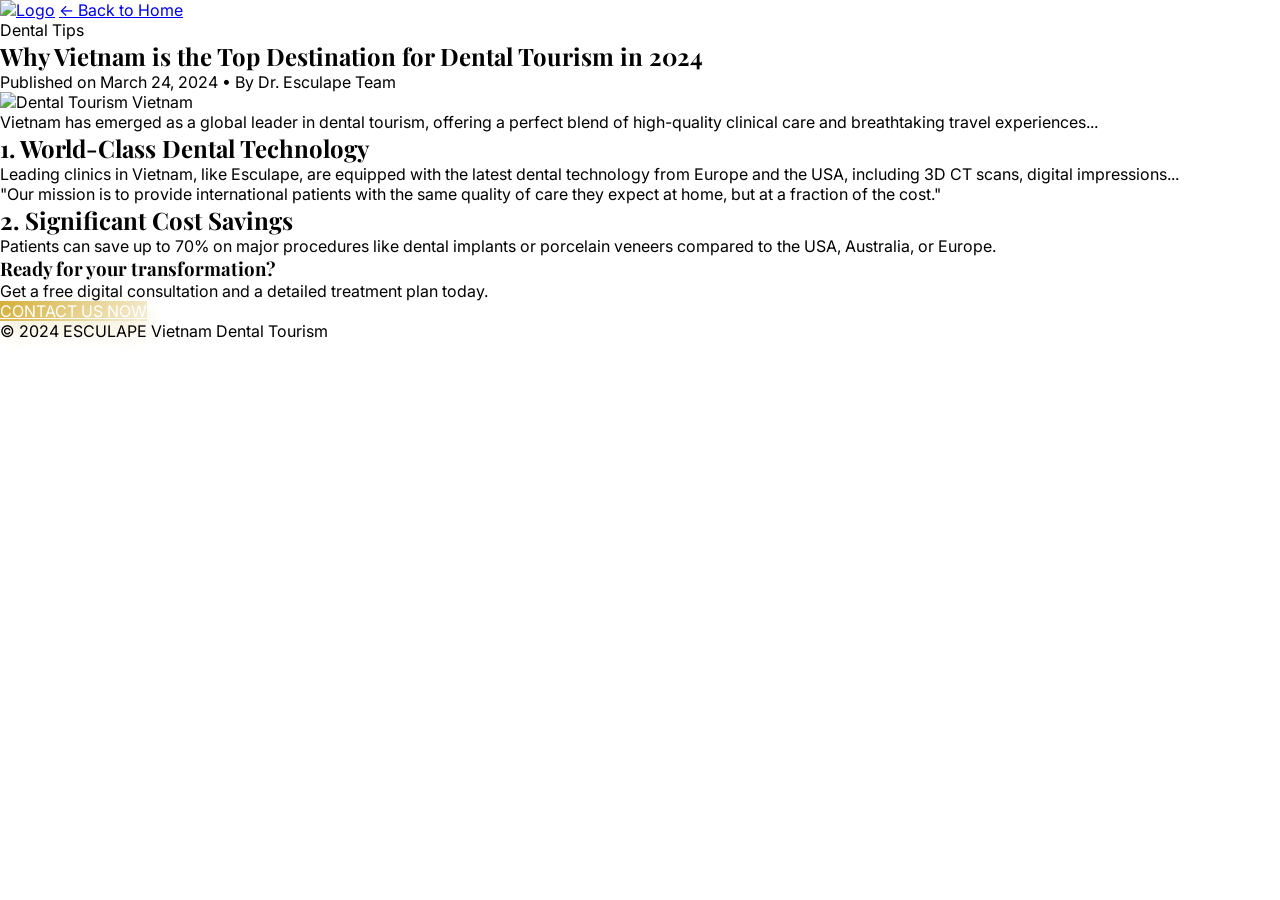
==== blog.html @ 0114f99b "Add files via upload" ====
<!DOCTYPE html>
<html lang="en">
<head>
    <meta charset="UTF-8">
    <meta name="viewport" content="width=device-width, initial-scale=1.0">
    <title>Blog - Dental Tourism Experience in Vietnam | ESCULAPE</title>
    <link href="https://fonts.googleapis.com/css2?family=Playfair+Display:wght@700&family=Inter:wght@300;400;600&display=swap" rel="stylesheet">
    <link rel="stylesheet" href="https://cdnjs.cloudflare.com/ajax/libs/remixicon/4.5.0/remixicon.min.css">
    <link rel="stylesheet" href="styles.css"> </head>
<body class="bg-white">

    <nav class="bg-white border-b border-gray-100 py-4 px-6 sticky top-0 z-50">
        <div class="max-w-screen-xl mx-auto flex justify-between items-center">
            <a href="index.html"><img src="images/logo.png" class="h-10" alt="Logo"></a>
            <a href="index.html" class="text-sm font-semibold text-amber-700">← Back to Home</a>
        </div>
    </nav>

    <main class="max-w-screen-md mx-auto py-16 px-6">
        <article>
            <header class="text-center mb-12">
                <span class="text-amber-600 font-semibold tracking-widest text-xs uppercase">Dental Tips</span>
                <h1 class="text-4xl md:text-5xl font-serif font-bold mt-4 mb-6 text-gray-900 leading-tight">
                    Why Vietnam is the Top Destination for Dental Tourism in 2024
                </h1>
                <p class="text-gray-400 text-sm">Published on March 24, 2024 • By Dr. Esculape Team</p>
            </header>

            <div class="rounded-[2rem] overflow-hidden mb-12 shadow-xl">
                <img src="images/blog-hero.jpg" alt="Dental Tourism Vietnam" class="w-full h-auto">
            </div>

            <div class="prose prose-amber max-w-none text-gray-700 leading-relaxed space-y-6 text-lg">
                <p>
                    Vietnam has emerged as a global leader in dental tourism, offering a perfect blend of high-quality clinical care and breathtaking travel experiences...
                </p>
                
                <h2 class="text-2xl font-serif font-bold text-gray-800 mt-10">1. World-Class Dental Technology</h2>
                <p>
                    Leading clinics in Vietnam, like Esculape, are equipped with the latest dental technology from Europe and the USA, including 3D CT scans, digital impressions...
                </p>

                <blockquote class="border-l-4 border-amber-500 pl-6 italic text-gray-600 my-8">
                    "Our mission is to provide international patients with the same quality of care they expect at home, but at a fraction of the cost."
                </blockquote>

                <h2 class="text-2xl font-serif font-bold text-gray-800 mt-10">2. Significant Cost Savings</h2>
                <p>
                    Patients can save up to 70% on major procedures like dental implants or porcelain veneers compared to the USA, Australia, or Europe.
                </p>
            </div>

            <div class="mt-16 p-10 bg-gray-50 rounded-[2rem] text-center border border-amber-100">
                <h3 class="text-2xl font-serif font-bold mb-4">Ready for your transformation?</h3>
                <p class="mb-8 text-gray-600">Get a free digital consultation and a detailed treatment plan today.</p>
                <a href="index.html" class="btn-primary px-10 py-4 rounded-2xl font-bold inline-block">CONTACT US NOW</a>
            </div>
        </article>
    </main>

    <footer class="bg-white py-12 border-t border-gray-100 text-center text-gray-400 text-xs">
        <p>© 2024 ESCULAPE Vietnam Dental Tourism</p>
    </footer>

</body>
</html>
---- styles.css ----
/* RESET & FONTS */
* {
    margin: 0;
    padding: 0;
    box-sizing: border-box;
}

:root {
    --gold-primary: #D4AF37;
    --gold-dark: #B8860B;
    --gold-gradient: linear-gradient(135deg, #D4AF37 0%, #F4EBD0 50%, #B8860B 100%);
}

html {
    scroll-behavior: smooth;
}

body {
    font-family: 'Inter', sans-serif;
}

.font-serif {
    font-family: 'Playfair Display', serif;
}

/* NÚT BẤM GOLD SANG TRỌNG */
.btn-primary {
    background: var(--gold-gradient);
    background-size: 200% auto;
    color: white;
    border: none;
    cursor: pointer;
    transition: all 0.4s ease;
    box-shadow: 0 10px 20px rgba(212, 175, 55, 0.2);
}

.btn-primary:hover {
    background-position: right center;
    transform: translateY(-2px);
    box-shadow: 0 15px 30px rgba(212, 175, 55, 0.4);
}

.btn-primary:active {
    transform: scale(0.95);
}

/* NÚT NỔI (FLOATING) */
.floating-btn {
    transition: all 0.3s cubic-bezier(0.175, 0.885, 0.32, 1.275);
}

.floating-btn:hover {
    transform: translateY(-5px) scale(1.1);
}

.floating-btn:active {
    transform: scale(0.9);
}

/* INPUT FIELDS */
.input-field {
    width: 100%;
    padding: 1rem 1.5rem;
    border-radius: 1rem;
    border: 1px solid #F3F4F6;
    background-color: #F9FAFB;
    outline: none;
    transition: all 0.3s ease;
}

.input-field:focus {
    background-color: white;
    border-color: var(--gold-primary);
    box-shadow: 0 0 0 4px rgba(212, 175, 55, 0.1);
}

/* RESPONSIVE MAP */
iframe {
    filter: sepia(10%) contrast(105%);
}

/* POPUP ANIMATION */
#main-popup {
    opacity: 0;
    transition: opacity 0.3s ease;
}
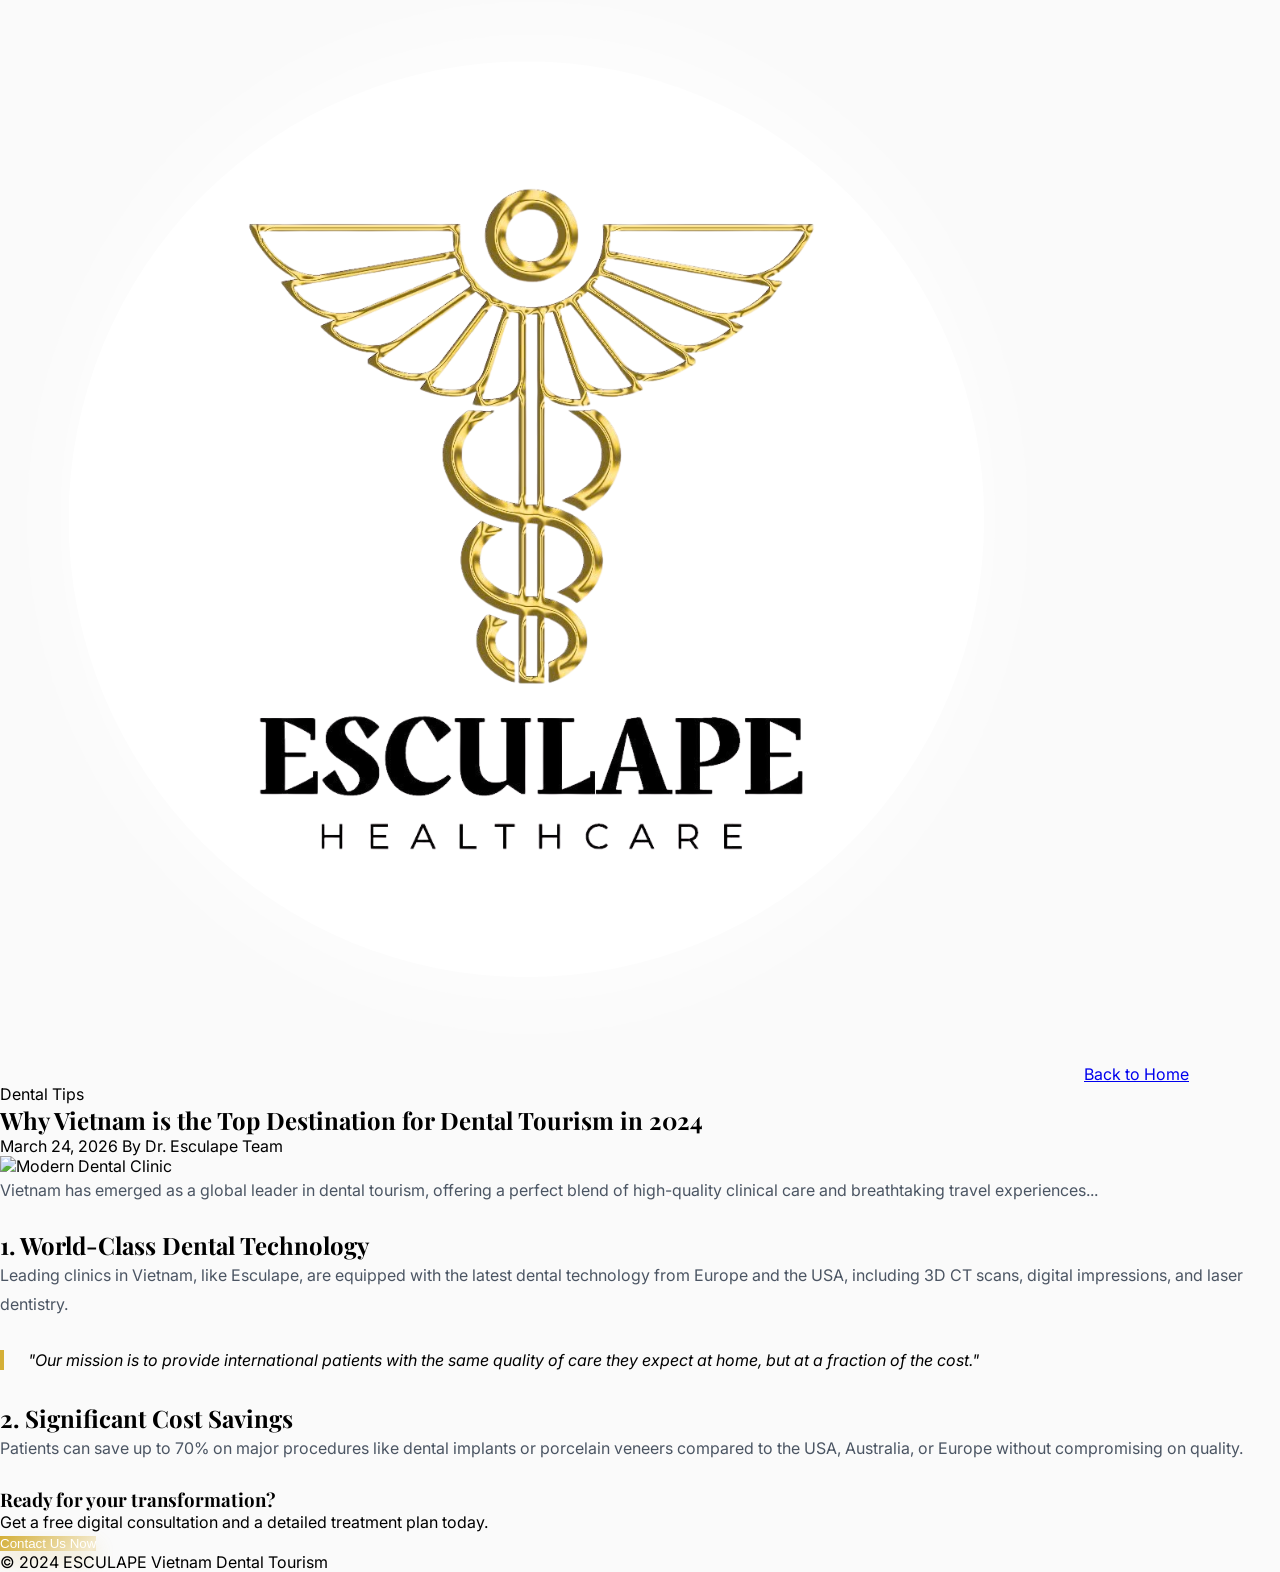
==== commit 88404aa4: "Revise blog.html for content and styling updates" ====
--- a/blog.html
+++ b/blog.html
@@ -3,64 +3,75 @@
 <head>
     <meta charset="UTF-8">
     <meta name="viewport" content="width=device-width, initial-scale=1.0">
-    <title>Blog - Dental Tourism Experience in Vietnam | ESCULAPE</title>
-    <link href="https://fonts.googleapis.com/css2?family=Playfair+Display:wght@700&family=Inter:wght@300;400;600&display=swap" rel="stylesheet">
+    <title>Dental Tips - Why Vietnam is the Top Destination | ESCULAPE</title>
+    <link rel="icon" type="image/png" href="images/logo.png">
+    
+    <script src="https://cdn.tailwindcss.com"></script>
+    <link href="https://fonts.googleapis.com/css2?family=Playfair+Display:ital,wght@0,700;0,900&family=Inter:wght@300;400;600&display=swap" rel="stylesheet">
     <link rel="stylesheet" href="https://cdnjs.cloudflare.com/ajax/libs/remixicon/4.5.0/remixicon.min.css">
-    <link rel="stylesheet" href="styles.css"> </head>
-<body class="bg-white">
+    <link rel="stylesheet" href="styles.css">
 
-    <nav class="bg-white border-b border-gray-100 py-4 px-6 sticky top-0 z-50">
-        <div class="max-w-screen-xl mx-auto flex justify-between items-center">
-            <a href="index.html"><img src="images/logo.png" class="h-10" alt="Logo"></a>
-            <a href="index.html" class="text-sm font-semibold text-amber-700">← Back to Home</a>
+    <style>
+        body { font-family: 'Inter', sans-serif; background-color: #fafafa; }
+        .font-serif { font-family: 'Playfair Display', serif; }
+        .blog-content p { margin-bottom: 1.5rem; line-height: 1.8; color: #4b5563; }
+        .gold-border { border-left: 4px solid #D4AF37; padding-left: 1.5rem; margin: 2rem 0; font-style: italic; }
+    </style>
+</head>
+<body>
+
+    <nav class="bg-white/80 backdrop-blur-md sticky top-0 z-50 border-b border-gray-100">
+        <div class="max-w-4xl mx-auto px-6 py-4 flex justify-between items-center">
+            <a href="index.html"><img src="images/logo.png" class="h-8" alt="Logo"></a>
+            <a href="index.html" class="text-xs font-bold uppercase tracking-widest text-amber-700 hover:text-amber-500 transition-colors">
+                <i class="ri-arrow-left-line"></i> Back to Home
+            </a>
         </div>
     </nav>
 
-    <main class="max-w-screen-md mx-auto py-16 px-6">
-        <article>
-            <header class="text-center mb-12">
-                <span class="text-amber-600 font-semibold tracking-widest text-xs uppercase">Dental Tips</span>
-                <h1 class="text-4xl md:text-5xl font-serif font-bold mt-4 mb-6 text-gray-900 leading-tight">
-                    Why Vietnam is the Top Destination for Dental Tourism in 2024
-                </h1>
-                <p class="text-gray-400 text-sm">Published on March 24, 2024 • By Dr. Esculape Team</p>
-            </header>
+    <article class="max-w-3xl mx-auto px-6 py-16">
+        <header class="text-center mb-12">
+            <span class="text-amber-600 text-xs font-bold uppercase tracking-[0.3em] mb-4 block">Dental Tips</span>
+            <h1 class="font-serif text-4xl md:text-5xl text-gray-900 leading-tight mb-6">Why Vietnam is the Top Destination for Dental Tourism in 2024</h1>
+            <div class="flex items-center justify-center gap-4 text-gray-400 text-sm">
+                <span>March 24, 2026</span>
+                <span class="w-1 h-1 bg-gray-300 rounded-full"></span>
+                <span>By Dr. Esculape Team</span>
+            </div>
+        </header>
 
-            <div class="rounded-[2rem] overflow-hidden mb-12 shadow-xl">
-                <img src="images/blog-hero.jpg" alt="Dental Tourism Vietnam" class="w-full h-auto">
+        <div class="rounded-[2rem] overflow-hidden shadow-2xl mb-12">
+            <img src="https://images.unsplash.com/photo-1606811841689-23dfddce3e95?q=80&w=2000&auto=format&fit=crop" class="w-full h-[400px] object-cover" alt="Modern Dental Clinic">
+        </div>
+
+        <div class="blog-content text-lg">
+            <p class="text-xl text-gray-600 leading-relaxed mb-8 first-letter:text-5xl first-letter:font-serif first-letter:text-amber-600 first-letter:mr-3 first-letter:float-left">
+                Vietnam has emerged as a global leader in dental tourism, offering a perfect blend of high-quality clinical care and breathtaking travel experiences...
+            </p>
+
+            <h2 class="font-serif text-2xl text-gray-800 mt-10 mb-4">1. World-Class Dental Technology</h2>
+            <p>Leading clinics in Vietnam, like Esculape, are equipped with the latest dental technology from Europe and the USA, including 3D CT scans, digital impressions, and laser dentistry.</p>
+
+            <div class="gold-border text-gray-700">
+                "Our mission is to provide international patients with the same quality of care they expect at home, but at a fraction of the cost."
             </div>
 
-            <div class="prose prose-amber max-w-none text-gray-700 leading-relaxed space-y-6 text-lg">
-                <p>
-                    Vietnam has emerged as a global leader in dental tourism, offering a perfect blend of high-quality clinical care and breathtaking travel experiences...
-                </p>
-                
-                <h2 class="text-2xl font-serif font-bold text-gray-800 mt-10">1. World-Class Dental Technology</h2>
-                <p>
-                    Leading clinics in Vietnam, like Esculape, are equipped with the latest dental technology from Europe and the USA, including 3D CT scans, digital impressions...
-                </p>
+            <h2 class="font-serif text-2xl text-gray-800 mt-10 mb-4">2. Significant Cost Savings</h2>
+            <p>Patients can save up to 70% on major procedures like dental implants or porcelain veneers compared to the USA, Australia, or Europe without compromising on quality.</p>
+        </div>
 
-                <blockquote class="border-l-4 border-amber-500 pl-6 italic text-gray-600 my-8">
-                    "Our mission is to provide international patients with the same quality of care they expect at home, but at a fraction of the cost."
-                </blockquote>
+        <div class="mt-16 p-10 rounded-[2.5rem] bg-gradient-to-br from-amber-50 to-orange-50 text-center border border-amber-100">
+            <h3 class="font-serif text-2xl mb-4">Ready for your transformation?</h3>
+            <p class="text-gray-600 mb-8">Get a free digital consultation and a detailed treatment plan today.</p>
+            <button onclick="window.location.href='index.html'" class="btn-primary px-10 py-4 rounded-full font-bold text-white uppercase tracking-widest text-sm shadow-xl">
+                Contact Us Now
+            </button>
+        </div>
+    </article>
 
-                <h2 class="text-2xl font-serif font-bold text-gray-800 mt-10">2. Significant Cost Savings</h2>
-                <p>
-                    Patients can save up to 70% on major procedures like dental implants or porcelain veneers compared to the USA, Australia, or Europe.
-                </p>
-            </div>
-
-            <div class="mt-16 p-10 bg-gray-50 rounded-[2rem] text-center border border-amber-100">
-                <h3 class="text-2xl font-serif font-bold mb-4">Ready for your transformation?</h3>
-                <p class="mb-8 text-gray-600">Get a free digital consultation and a detailed treatment plan today.</p>
-                <a href="index.html" class="btn-primary px-10 py-4 rounded-2xl font-bold inline-block">CONTACT US NOW</a>
-            </div>
-        </article>
-    </main>
-
-    <footer class="bg-white py-12 border-t border-gray-100 text-center text-gray-400 text-xs">
-        <p>© 2024 ESCULAPE Vietnam Dental Tourism</p>
+    <footer class="py-10 text-center text-gray-400 text-xs tracking-widest uppercase">
+        © 2024 ESCULAPE Vietnam Dental Tourism
     </footer>
 
 </body>
-</html>+</html>
--- a/styles.css
+++ b/styles.css
@@ -81,6 +81,6 @@
 
 /* POPUP ANIMATION */
 #main-popup {
-    opacity: 0;
+    opacity: 1 !important; /* Mình tạm sửa thành 1 để đảm bảo nó hiện ra */
     transition: opacity 0.3s ease;
-}+}
